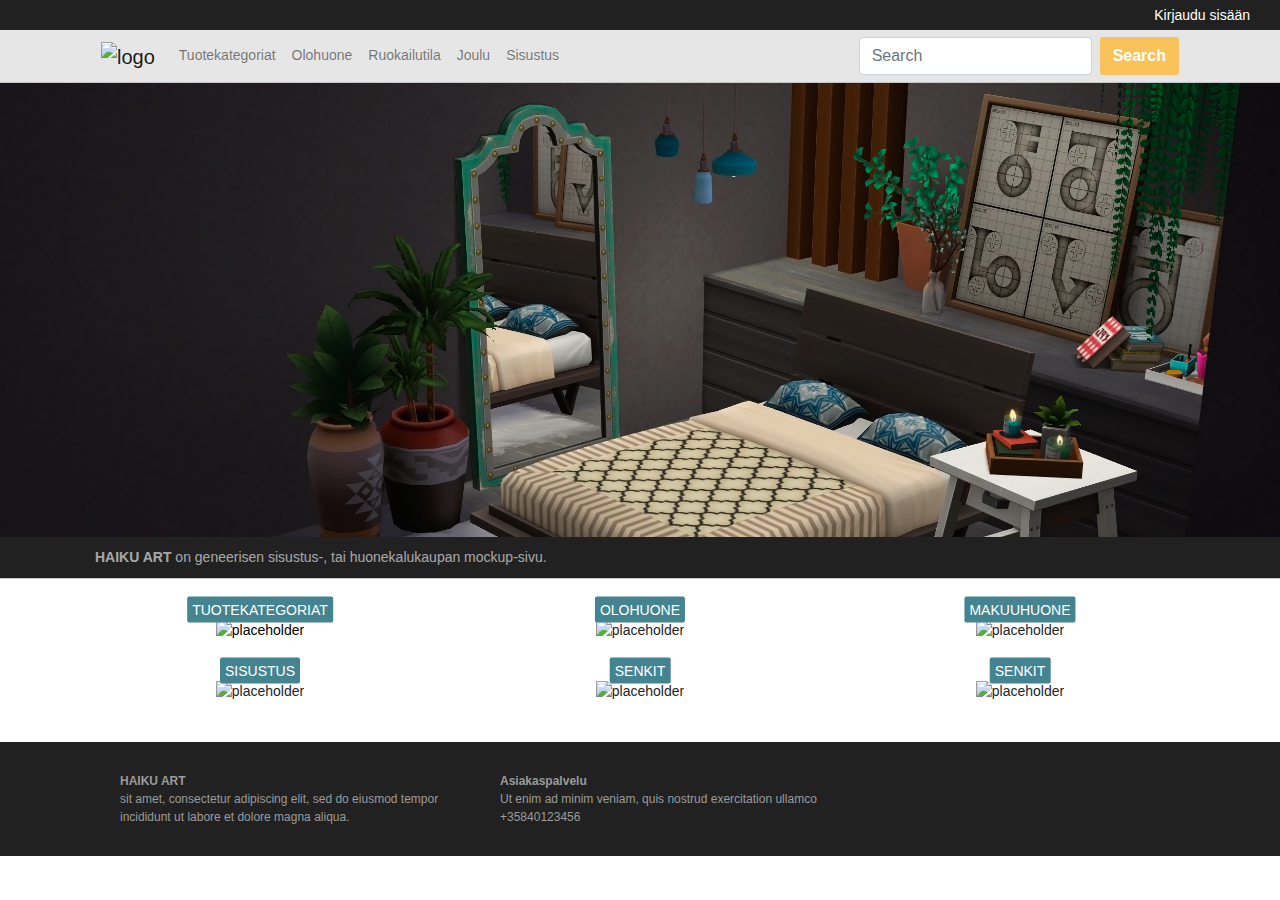
==== index.html @ 4012187a "Update index.html" ====
<!doctype html>
<html lang="en">
  <head>
    
    <meta charset="utf-8">
    <meta name="viewport" content="width=device-width, initial-scale=1, shrink-to-fit=no">

   
    <link rel="stylesheet" href="https://maxcdn.bootstrapcdn.com/bootstrap/4.0.0/css/bootstrap.min.css" integrity="sha384-Gn5384xqQ1aoWXA+058RXPxPg6fy4IWvTNh0E263XmFcJlSAwiGgFAW/dAiS6JXm" crossorigin="anonymous">
    <link rel="stylesheet" href="css/styles.css">
    <title>Haiku art</title>
  </head>
  <body>
    <header><a href="kirjautuminen.html">Kirjaudu sisään</a></header>
    
    <div class="jumbotron jumbotron-fluid">
        <div class="container">
    <nav class="navbar navbar-expand-lg navbar-light bg-custom">
        <a class="navbar-brand" href="index.html"><img src="Final_images/logoplaceholder.png" class="img-fluid" width="150" height="auto" alt="logo"></a>
        <button class="navbar-toggler" type="button" data-toggle="collapse" data-target="#navbarTogglerDemo02" aria-controls="navbarTogglerDemo02" aria-expanded="false" aria-label="Toggle navigation">
          <span class="navbar-toggler-icon"></span>
        </button>
      
        <div class="collapse navbar-collapse" id="navbarTogglerDemo02">
          <ul class="navbar-nav mr-auto mt-2 mt-lg-0">
            <li class="nav-item">
              <a class="nav-link" href="tuotekategoriat.html">Tuotekategoriat </a>
            </li>
            <li class="nav-item">
              <a class="nav-link" href="#">Olohuone</a>
            </li>
            <li class="nav-item">
              <a class="nav-link" href="#">Ruokailutila</a>
            </li>
            <li class="nav-item">
                <a class="nav-link" href="#">Joulu</a>
              </li>
              <li class="nav-item">
                <a class="nav-link" href="#">Sisustus</a>
              </li>
          </ul>
          <form class="form-inline my-2 my-lg-0">
            <input class="form-control mr-sm-2" type="search" placeholder="Search">
            <button class="btn btn-outline-success my-2 my-sm-0" type="submit">Search</button>
          </form>
        </div>
      </nav>
    </div>
</div>

<div class="jumbotron jumbotron-fluid">
  <div class="Jbox"><img src="images/makuuhuone_03.png" alt="makuuhuone" class="img-fluid">
  <div class="container">
    <div class="Jboxtext"><b>HAIKU ART</b> on geneerisen sisustus-, tai huonekalukaupan mockup-sivu. </div></div></div></div>

<div class="container">


    <div class="row">
        <div class="col-lg-4">
            <div class="tuotekuvat"><a href="tuotekategoriat.html"><img src="final_images/placeholder_pieni.jpg" class="img-fluid" alt="placeholder"></a></div>
            <div class="centered"><a href="tuotekategoriat.html"><span>TUOTEKATEGORIAT</span></a></div></div>
            
                <div class="col-lg-4">
                    <div class="tuotekuvat"><img src="final_images/placeholder_pieni.jpg" class="img-fluid" alt="placeholder"></div>
                    <div class="centered"><span>OLOHUONE</span></div></div>
               
                <div class="col-lg-4">
                    <div class="tuotekuvat"><img src="final_images/placeholder_pieni.jpg" class="img-fluid" alt="placeholder"></div>
                    <div class="centered"><span>MAKUUHUONE</span></div></div>            
    </div>
     
    <div class="row">
        <div class="col-lg-4">
            <div class="tuotekuvat"><img src="final_images/placeholder_pieni.jpg" class="img-fluid" alt="placeholder"></div>
            <div class="centered"><span>SISUSTUS</span></div></div>
            
                <div class="col-lg-4">
                    <div class="tuotekuvat"><img src="final_images/placeholder_pieni.jpg" class="img-fluid" alt="placeholder"></div>
                    <div class="centered"><span>SENKIT</span></div></div>
               
                <div class="col-lg-4">
                    <div class="tuotekuvat"><img src="final_images/placeholder_pieni.jpg" class="img-fluid" alt="placeholder"></div>
                    <div class="centered"><span>SENKIT</span></div></div>            
    </div>

</div>    

    <footer>
        <div class="container">

            <div class="row">
                <div class="col-lg-4">
                    <div class="footercontent"><b>HAIKU ART</b><br> sit amet, consectetur adipiscing elit, sed do eiusmod tempor incididunt ut 
                      labore et dolore magna aliqua.</div>
                </div>
                        
                <div class="col-lg-8">
                    <div class="footercontent"><b>Asiakaspalvelu</b><br>Ut enim ad minim veniam, quis nostrud exercitation ullamco<br> +35840123456 </div>
                </div>
            
                
                </div>
            </div>
    </footer>
    
     </body>
</html>
---- css/styles.css ----
header {
    background-color: #212121;
    color: white;
    font-size: 14px;
    height: 30px;
    border: 0px solid white !important;
    margin-bottom: 0px;
    text-align: right;
    padding: 5px 30px 0px 0px;
}
header a {
    color: white;
}
header a:hover {
    color: white;
  }
header a :active {
    color:white;
  }
body{
    font-size: 14px;
}
.jumbotron{
    background-color: #e6e6e6;
    background-image: url();
    height: max-content;
    background-repeat: no-repeat;
    background-size: cover;
    background-position: top center;
    padding-top: 0px !important;
    padding-bottom: 0px !important;
    border-bottom: 1px solid rgb(197, 197, 197); 
    margin-bottom: 0px;   
}
.Jbox{
    background-color: #212121;
    height: max-content;  
    padding-top: 0px; 
    padding-left: 0px;
    color: #448490;
}
.Jboxtext{
    background-color: #212121;
    color: white;
    opacity: 60%;
    border-radius: 0px;
    padding: 10px;
    width: max-content;
    text-align: left;
    font-size: 14px;
    
}

h1{
    font-size: 30px;
}
.navbar {
    padding-top: 5px !important;
    padding-bottom: 5px !important;
    margin: 0px;
    background-color:transparent;    
}
.section{
    border: 0.5px solid black !important; 
    height: max-content;
    width: auto;
    padding: 20px;
    margin: 0px 0px 00px 0px
}
a {
    color: black;
}
a:hover {
    color: black;
  }
a :active {
    color:black;
  }

.btn {
    color: #ffffff;
    background-color: #FAC25A;
    border-color: #FAC25A;
    font-weight: bold;
    border-radius: 2px;
    }
    .btn:hover,
    .btn:active,
    .btn:focus,
    .btn:active {
    background: #ffcf76;
    color: #ffffff; 
    border-color: #ffcf76;
  
}
.placeholder-img{
    text-align: center;
}
.mainimage {
    margin-top: 30px;
    padding: 0px;
    text-align: center;
    border: 0px solid black !important; 
}

.tuotetekstit{
    padding: 20px 0px 0px 0px;
    text-align: left;
    margin: 20px;

}
.tuotekuvat{
    
    padding: 0px;
    text-align: center;
    margin-top: 40px;
    
}
.centered {
    position: absolute;
    top: 50%;
    left: 50%;
    transform: translate(-50%, -50%);
  }

span {
    background-color: #448490;
    padding: 5px;
    color: white;
    border-radius: 2px;
}
.tuotekuvat:hover {
    transition-delay: 0ms;
    opacity: 0.5;
    
}
.esikatselukuva{
    text-align: left;
    margin: 0px;
    padding-top:20px;
    border: 0px solid gray;
}
.esikatselukuva img:hover {
    
    opacity: 0.5;
}
ul{
    list-style-type: square;
    list-style-position: inside;
    padding: 0px;
}
footer{ 
    border: 0px solid white !important;
    max-width: 100%;
    height: max-content;
    background-color: #212121;
    padding-left: 70px;
    margin-top: 40px;
}
.footercontent{
    color: #9b9b9b;
    font-size: 12px;
    padding-top: 30px;
    padding-bottom: 30px;
}
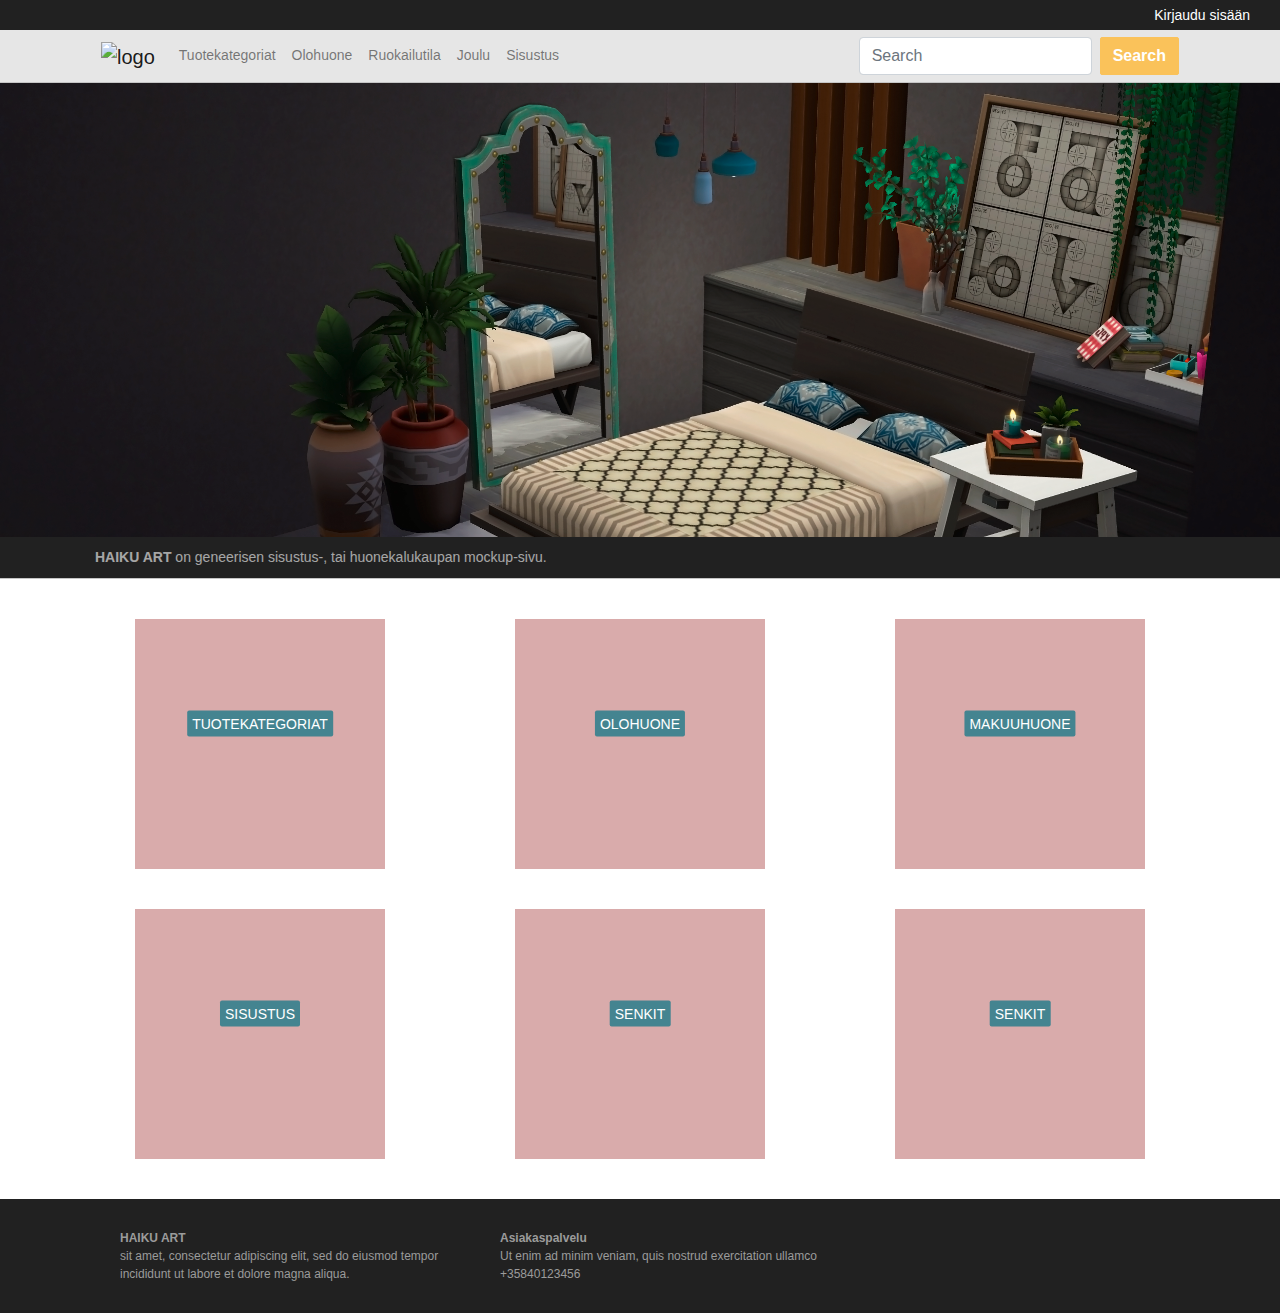
==== commit b157e78f: "Update index.html" ====
--- a/index.html
+++ b/index.html
@@ -58,29 +58,29 @@
 
     <div class="row">
         <div class="col-lg-4">
-            <div class="tuotekuvat"><a href="tuotekategoriat.html"><img src="final_images/placeholder_pieni.jpg" class="img-fluid" alt="placeholder"></a></div>
+            <div class="tuotekuvat"><a href="tuotekategoriat.html"><img src="images/placeholder_pieni.jpg" class="img-fluid" alt="placeholder"></a></div>
             <div class="centered"><a href="tuotekategoriat.html"><span>TUOTEKATEGORIAT</span></a></div></div>
             
                 <div class="col-lg-4">
-                    <div class="tuotekuvat"><img src="final_images/placeholder_pieni.jpg" class="img-fluid" alt="placeholder"></div>
+                    <div class="tuotekuvat"><img src="images/placeholder_pieni.jpg" class="img-fluid" alt="placeholder"></div>
                     <div class="centered"><span>OLOHUONE</span></div></div>
                
                 <div class="col-lg-4">
-                    <div class="tuotekuvat"><img src="final_images/placeholder_pieni.jpg" class="img-fluid" alt="placeholder"></div>
+                    <div class="tuotekuvat"><img src="images/placeholder_pieni.jpg" class="img-fluid" alt="placeholder"></div>
                     <div class="centered"><span>MAKUUHUONE</span></div></div>            
     </div>
      
     <div class="row">
         <div class="col-lg-4">
-            <div class="tuotekuvat"><img src="final_images/placeholder_pieni.jpg" class="img-fluid" alt="placeholder"></div>
+            <div class="tuotekuvat"><img src="images/placeholder_pieni.jpg" class="img-fluid" alt="placeholder"></div>
             <div class="centered"><span>SISUSTUS</span></div></div>
             
                 <div class="col-lg-4">
-                    <div class="tuotekuvat"><img src="final_images/placeholder_pieni.jpg" class="img-fluid" alt="placeholder"></div>
+                    <div class="tuotekuvat"><img src="images/placeholder_pieni.jpg" class="img-fluid" alt="placeholder"></div>
                     <div class="centered"><span>SENKIT</span></div></div>
                
                 <div class="col-lg-4">
-                    <div class="tuotekuvat"><img src="final_images/placeholder_pieni.jpg" class="img-fluid" alt="placeholder"></div>
+                    <div class="tuotekuvat"><img src="images/placeholder_pieni.jpg" class="img-fluid" alt="placeholder"></div>
                     <div class="centered"><span>SENKIT</span></div></div>            
     </div>
 
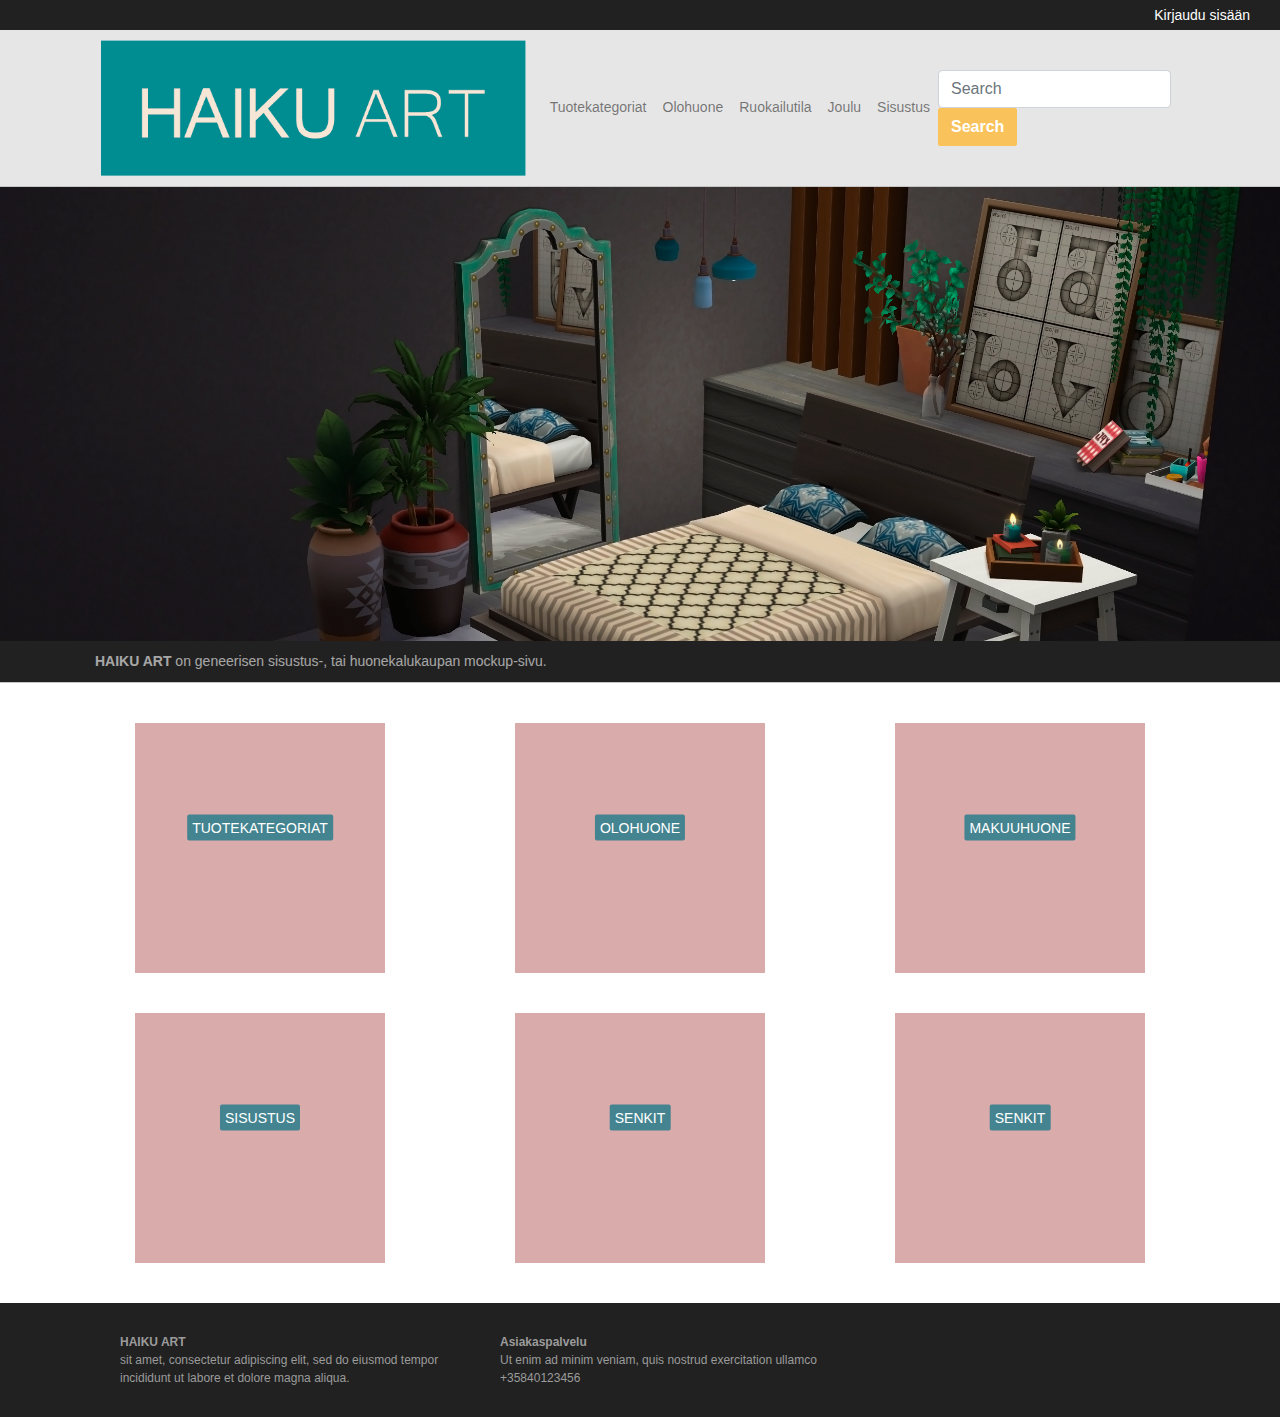
==== commit 0bca2429: "Update index.html" ====
--- a/index.html
+++ b/index.html
@@ -16,7 +16,7 @@
     <div class="jumbotron jumbotron-fluid">
         <div class="container">
     <nav class="navbar navbar-expand-lg navbar-light bg-custom">
-        <a class="navbar-brand" href="index.html"><img src="Final_images/logoplaceholder.png" class="img-fluid" width="150" height="auto" alt="logo"></a>
+        <a class="navbar-brand" href="index.html"><img src="images/haikuart_logo.png" class="img-fluid" alt="logo"></a>
         <button class="navbar-toggler" type="button" data-toggle="collapse" data-target="#navbarTogglerDemo02" aria-controls="navbarTogglerDemo02" aria-expanded="false" aria-label="Toggle navigation">
           <span class="navbar-toggler-icon"></span>
         </button>
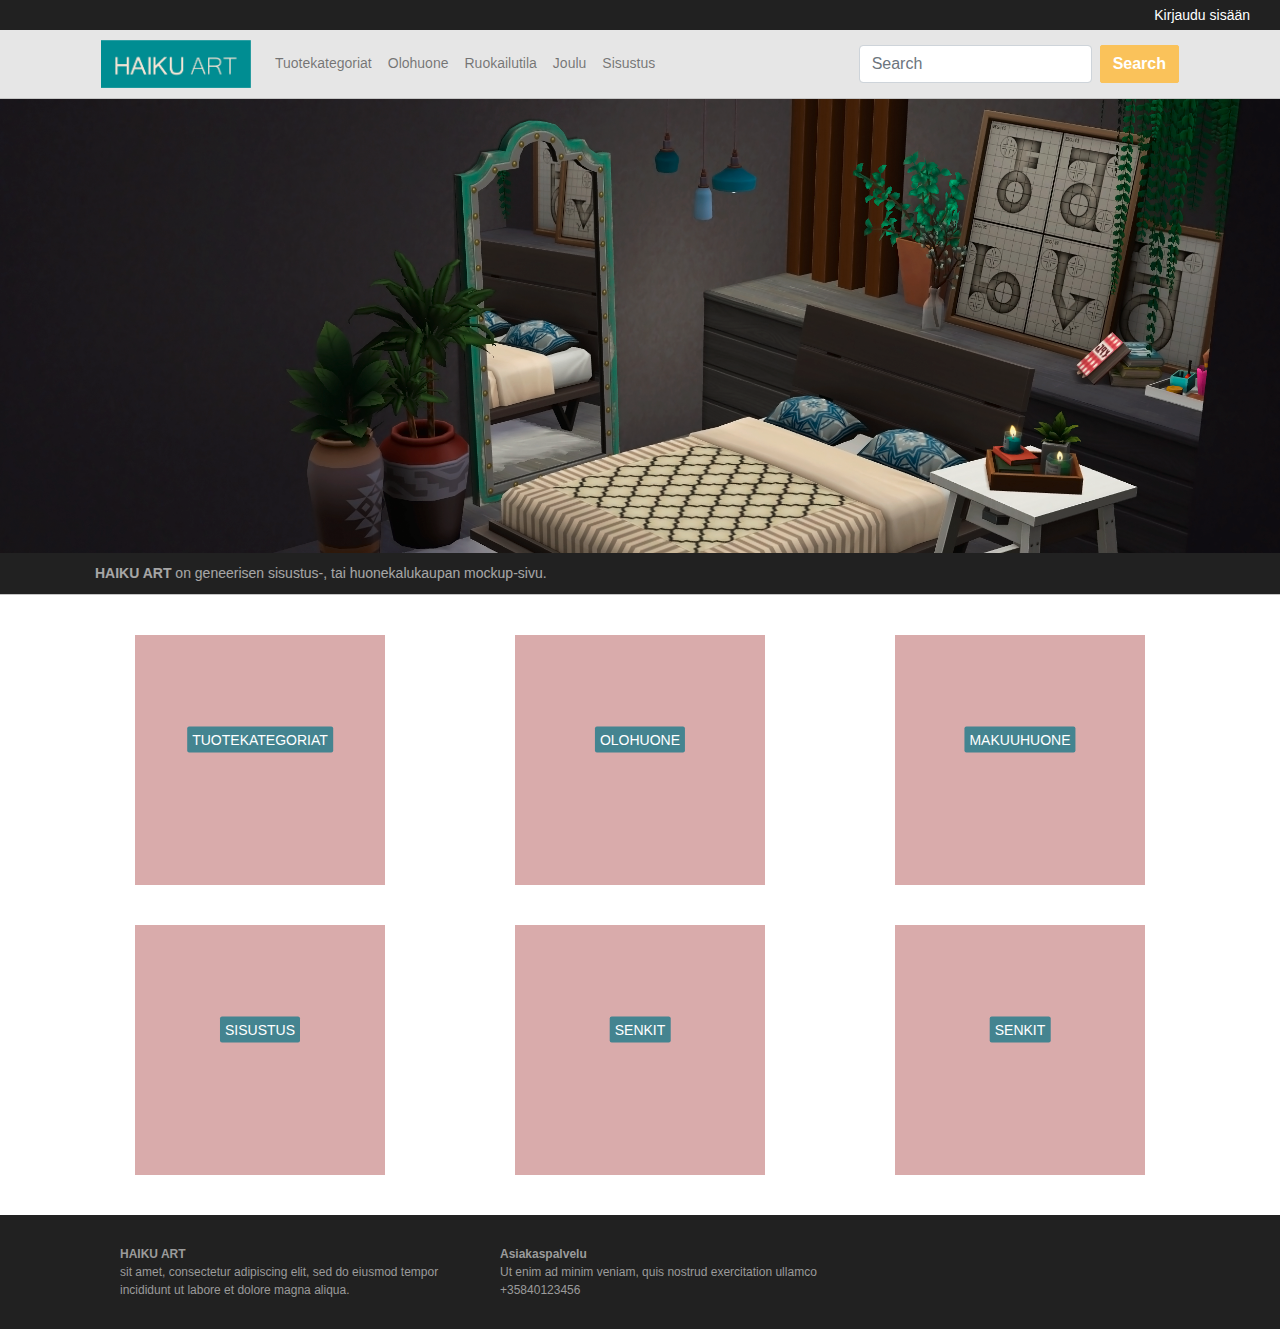
==== commit 96f4e046: "Update index.html" ====
--- a/index.html
+++ b/index.html
@@ -103,6 +103,9 @@
                 </div>
             </div>
     </footer>
-    
+  <script src="https://code.jquery.com/jquery-3.2.1.slim.min.js" integrity="sha384-KJ3o2DKtIkvYIK3UENzmM7KCkRr/rE9/Qpg6aAZGJwFDMVNA/GpGFF93hXpG5KkN" crossorigin="anonymous"></script>
+  <script src="https://cdnjs.cloudflare.com/ajax/libs/popper.js/1.12.9/umd/popper.min.js" integrity="sha384-ApNbgh9B+Y1QKtv3Rn7W3mgPxhU9K/ScQsAP7hUibX39j7fakFPskvXusvfa0b4Q" crossorigin="anonymous"></script>
+  <script src="https://maxcdn.bootstrapcdn.com/bootstrap/4.0.0/js/bootstrap.min.js" integrity="sha384-JZR6Spejh4U02d8jOt6vLEHfe/JQGiRRSQQxSfFWpi1MquVdAyjUar5+76PVCmYl" crossorigin="anonymous"></script>
+
      </body>
 </html>
--- a/css/styles.css
+++ b/css/styles.css
@@ -37,7 +37,7 @@
     height: max-content;  
     padding-top: 0px; 
     padding-left: 0px;
-    color: #448490;
+    color:  #9b9b9b;
 }
 .Jboxtext{
     background-color: #212121;
@@ -45,7 +45,7 @@
     opacity: 60%;
     border-radius: 0px;
     padding: 10px;
-    width: max-content;
+    width: auto;
     text-align: left;
     font-size: 14px;
     
@@ -59,6 +59,9 @@
     padding-bottom: 5px !important;
     margin: 0px;
     background-color:transparent;    
+}
+.navbar-brand img {
+    width: 150px;
 }
 .section{
     border: 0.5px solid black !important; 
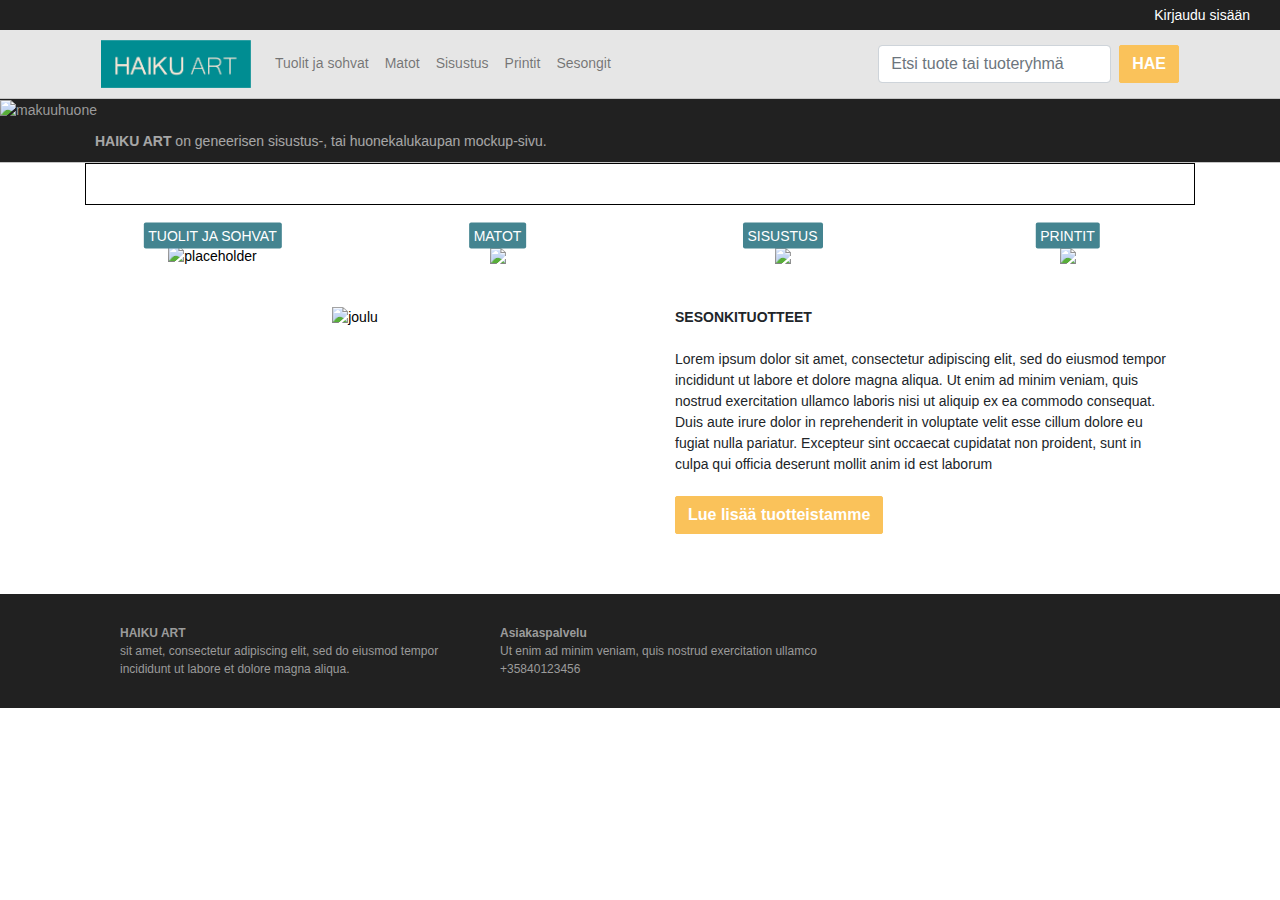
==== commit c8b455cb: "Update index.html" ====
--- a/index.html
+++ b/index.html
@@ -24,24 +24,24 @@
         <div class="collapse navbar-collapse" id="navbarTogglerDemo02">
           <ul class="navbar-nav mr-auto mt-2 mt-lg-0">
             <li class="nav-item">
-              <a class="nav-link" href="tuotekategoriat.html">Tuotekategoriat </a>
+              <a class="nav-link" href="tuolit.html">Tuolit ja sohvat</a>
             </li>
             <li class="nav-item">
-              <a class="nav-link" href="#">Olohuone</a>
+              <a class="nav-link" href="matot.html">Matot</a>
             </li>
             <li class="nav-item">
-              <a class="nav-link" href="#">Ruokailutila</a>
+              <a class="nav-link" href="sisustus.html">Sisustus</a>
             </li>
             <li class="nav-item">
-                <a class="nav-link" href="#">Joulu</a>
+                <a class="nav-link" href="printit.html">Printit</a>
               </li>
               <li class="nav-item">
-                <a class="nav-link" href="#">Sisustus</a>
+                <a class="nav-link" href="sesongit.html">Sesongit</a>
               </li>
           </ul>
           <form class="form-inline my-2 my-lg-0">
-            <input class="form-control mr-sm-2" type="search" placeholder="Search">
-            <button class="btn btn-outline-success my-2 my-sm-0" type="submit">Search</button>
+            <input class="form-control mr-sm-2" type="search" placeholder="Etsi tuote tai tuoteryhmä">
+            <button class="btn btn-outline-success my-2 my-sm-0" type="submit">HAE</button>
           </form>
         </div>
       </nav>
@@ -49,42 +49,51 @@
 </div>
 
 <div class="jumbotron jumbotron-fluid">
-  <div class="Jbox"><img src="images/makuuhuone_03.png" alt="makuuhuone" class="img-fluid">
+  <div class="Jbox"><img src="images/makuuhuone_jumbotron.png" alt="makuuhuone" class="img-fluid">
   <div class="container">
-    <div class="Jboxtext"><b>HAIKU ART</b> on geneerisen sisustus-, tai huonekalukaupan mockup-sivu. </div></div></div></div>
+    <div class="Jboxtext"><b>HAIKU ART</b> on geneerisen sisustus-, tai huonekalukaupan mockup-sivu.</div></div></div></div>
 
 <div class="container">
-
+  
+  <div class="row">
+    <div class="col-lg-12">
+      <div class="section"></div>
+    </div></div>
 
     <div class="row">
-        <div class="col-lg-4">
-            <div class="tuotekuvat"><a href="tuotekategoriat.html"><img src="images/placeholder_pieni.jpg" class="img-fluid" alt="placeholder"></a></div>
-            <div class="centered"><a href="tuotekategoriat.html"><span>TUOTEKATEGORIAT</span></a></div></div>
+        
+      <div class="col-lg-3">
+        <div class="tuotekuvat"><a href="tuolit.html"><img src="images/kategoriat_sohvat.png" class="img-fluid" alt="placeholder"></a></div>
+        <div class="centered"><a href="tuolit.html"><span>TUOLIT JA SOHVAT</span></a></div></div>      
+
             
-                <div class="col-lg-4">
-                    <div class="tuotekuvat"><img src="images/placeholder_pieni.jpg" class="img-fluid" alt="placeholder"></div>
-                    <div class="centered"><span>OLOHUONE</span></div></div>
-               
-                <div class="col-lg-4">
-                    <div class="tuotekuvat"><img src="images/placeholder_pieni.jpg" class="img-fluid" alt="placeholder"></div>
-                    <div class="centered"><span>MAKUUHUONE</span></div></div>            
+          <div class="col-lg-3">
+              <div class="tuotekuvat"><img src="images/kategoriat_matot.png" class="img-fluid"></div>
+              <div class="centered"><a href="matot.html"><span>MATOT</span></a></div></div>
+
+              <div class="col-lg-3">
+                <div class="tuotekuvat"><img src="images/kategoriat_tuolit.png" class="img-fluid"></div>
+                <div class="centered"><a href="sisustus.html"><span>SISUSTUS</span></a></div></div>  
+
+          <div class="col-lg-3">
+              <div class="tuotekuvat"><img src="images/kategoriat_sisustus.png" class="img-fluid"></div>
+              <div class="centered"><a href="printit.html"><span>PRINTIT</span></a></div></div>
+                 
     </div>
      
     <div class="row">
-        <div class="col-lg-4">
-            <div class="tuotekuvat"><img src="images/placeholder_pieni.jpg" class="img-fluid" alt="placeholder"></div>
-            <div class="centered"><span>SISUSTUS</span></div></div>
-            
-                <div class="col-lg-4">
-                    <div class="tuotekuvat"><img src="images/placeholder_pieni.jpg" class="img-fluid" alt="placeholder"></div>
-                    <div class="centered"><span>SENKIT</span></div></div>
-               
-                <div class="col-lg-4">
-                    <div class="tuotekuvat"><img src="images/placeholder_pieni.jpg" class="img-fluid" alt="placeholder"></div>
-                    <div class="centered"><span>SENKIT</span></div></div>            
-    </div>
-
-</div>    
+      <div class="col-lg-6">
+          <div class="tuotekuvat"><a href="sesongit.html"><img src="images/joulu_01.png" alt="joulu" class="img-fluid"></a></div>
+          </div>
+          
+              
+              <div class="col-lg-6">
+                  <div class="tuotetekstit"><b>SESONKITUOTTEET</b><br><BR>Lorem ipsum dolor sit amet, consectetur adipiscing elit, sed do eiusmod tempor incididunt ut 
+                      labore et dolore magna aliqua. Ut enim ad minim veniam, quis nostrud exercitation ullamco laboris nisi ut aliquip ex ea commodo 
+                      consequat. Duis aute irure dolor in reprehenderit in voluptate velit esse cillum dolore eu fugiat nulla pariatur. Excepteur sint 
+                      occaecat cupidatat non proident, sunt in culpa qui officia deserunt mollit anim id est laborum <BR><BR>
+                        <a class="btn" href="kirjautuminen.html" role="button">Lue lisää tuotteistamme</a></div></div>            
+  </div></div></div>   
 
     <footer>
         <div class="container">
@@ -107,5 +116,6 @@
   <script src="https://cdnjs.cloudflare.com/ajax/libs/popper.js/1.12.9/umd/popper.min.js" integrity="sha384-ApNbgh9B+Y1QKtv3Rn7W3mgPxhU9K/ScQsAP7hUibX39j7fakFPskvXusvfa0b4Q" crossorigin="anonymous"></script>
   <script src="https://maxcdn.bootstrapcdn.com/bootstrap/4.0.0/js/bootstrap.min.js" integrity="sha384-JZR6Spejh4U02d8jOt6vLEHfe/JQGiRRSQQxSfFWpi1MquVdAyjUar5+76PVCmYl" crossorigin="anonymous"></script>
 
+    
      </body>
 </html>
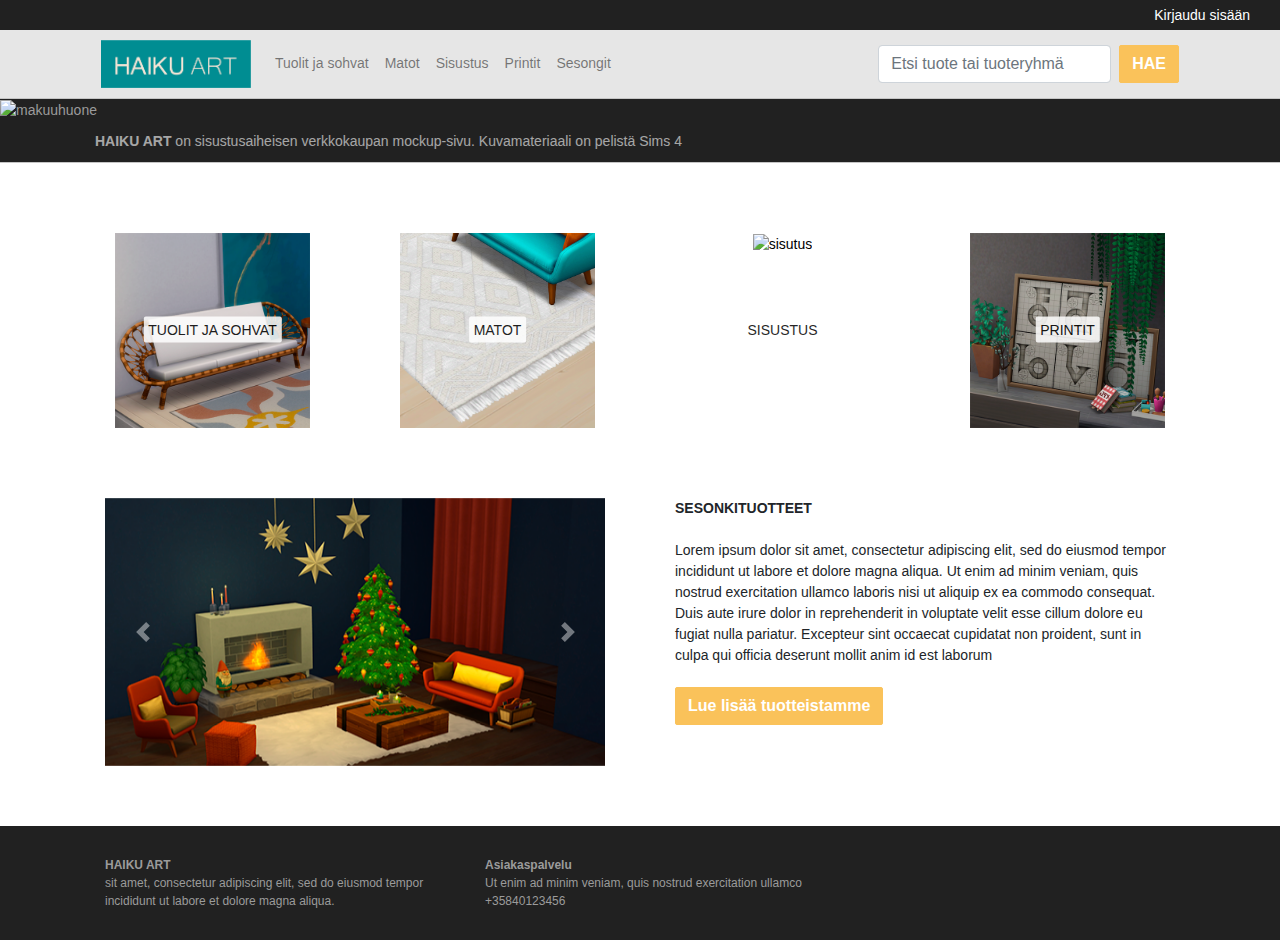
==== commit db729cc8: "Update index.html" ====
--- a/index.html
+++ b/index.html
@@ -49,9 +49,9 @@
 </div>
 
 <div class="jumbotron jumbotron-fluid">
-  <div class="Jbox"><img src="images/makuuhuone_jumbotron.png" alt="makuuhuone" class="img-fluid">
+  <div class="Jbox"><img src="images/makuuhuone_jumbotron_04.png" alt="makuuhuone" class="img-fluid">
   <div class="container">
-    <div class="Jboxtext"><b>HAIKU ART</b> on geneerisen sisustus-, tai huonekalukaupan mockup-sivu.</div></div></div></div>
+    <div class="Jboxtext"><b>HAIKU ART</b> on sisustusaiheisen verkkokaupan mockup-sivu. Kuvamateriaali on pelistä Sims 4</div></div></div></div>
 
 <div class="container">
   
@@ -63,37 +63,58 @@
     <div class="row">
         
       <div class="col-lg-3">
-        <div class="tuotekuvat"><a href="tuolit.html"><img src="images/kategoriat_sohvat.png" class="img-fluid" alt="placeholder"></a></div>
+        <div class="tuotekuvat"><a href="tuolit.html"><img src="images/kategoriat_sohvat.png" class="img-fluid" alt="sohvat"></a></div>
         <div class="centered"><a href="tuolit.html"><span>TUOLIT JA SOHVAT</span></a></div></div>      
 
             
           <div class="col-lg-3">
-              <div class="tuotekuvat"><img src="images/kategoriat_matot.png" class="img-fluid"></div>
+              <div class="tuotekuvat"><a href="matot.html"><img src="images/kategoriat_matot.png" class="img-fluid" alt="matot"></a></div>
               <div class="centered"><a href="matot.html"><span>MATOT</span></a></div></div>
 
               <div class="col-lg-3">
-                <div class="tuotekuvat"><img src="images/kategoriat_tuolit.png" class="img-fluid"></div>
+                <div class="tuotekuvat"><a href="sisustus.html"><img src="images/kategoriat_sisustus_01.png" class="img-fluid" alt="sisutus"></a></div>
                 <div class="centered"><a href="sisustus.html"><span>SISUSTUS</span></a></div></div>  
 
           <div class="col-lg-3">
-              <div class="tuotekuvat"><img src="images/kategoriat_sisustus.png" class="img-fluid"></div>
+              <div class="tuotekuvat"><a href="printit.html"><img src="images/kategoriat_sisustus.png" class="img-fluid" alt="printit"></a></div>
               <div class="centered"><a href="printit.html"><span>PRINTIT</span></a></div></div>
                  
     </div>
      
     <div class="row">
       <div class="col-lg-6">
-          <div class="tuotekuvat"><a href="sesongit.html"><img src="images/joulu_01.png" alt="joulu" class="img-fluid"></a></div>
+        <div class="tuotetekstit">
+            <div id="carouselExampleControls" class="carousel slide" data-ride="carousel">
+              <div class="carousel-inner">
+                <div class="carousel-item active">
+                  <img class="d-block w-100" src="images/joulu_01.png" alt="Ensimmainen kuva">
+                </div>
+                <div class="carousel-item">
+                  <img class="d-block w-100" src="images/joulu_02.png" alt="Toinen kuva">
+                </div>
+                <div class="carousel-item">
+                  <img class="d-block w-100" src="images/joulu_03.png" alt="Kolman kuva">
+                </div>
+              </div>
+              <a class="carousel-control-prev" href="#carouselExampleControls" role="button" data-slide="prev">
+                <span class="carousel-control-prev-icon" aria-hidden="true"></span>
+                <span class="sr-only">Edellinen</span>
+              </a>
+              <a class="carousel-control-next" href="#carouselExampleControls" role="button" data-slide="next">
+                <span class="carousel-control-next-icon" aria-hidden="true"></span>
+                <span class="sr-only">Seuraava</span>
+              </a>
+            </div>
           </div>
-          
-              
+          </div>
+
               <div class="col-lg-6">
                   <div class="tuotetekstit"><b>SESONKITUOTTEET</b><br><BR>Lorem ipsum dolor sit amet, consectetur adipiscing elit, sed do eiusmod tempor incididunt ut 
                       labore et dolore magna aliqua. Ut enim ad minim veniam, quis nostrud exercitation ullamco laboris nisi ut aliquip ex ea commodo 
                       consequat. Duis aute irure dolor in reprehenderit in voluptate velit esse cillum dolore eu fugiat nulla pariatur. Excepteur sint 
                       occaecat cupidatat non proident, sunt in culpa qui officia deserunt mollit anim id est laborum <BR><BR>
                         <a class="btn" href="kirjautuminen.html" role="button">Lue lisää tuotteistamme</a></div></div>            
-  </div></div></div>   
+  </div></div>   
 
     <footer>
         <div class="container">
--- a/css/styles.css
+++ b/css/styles.css
@@ -64,7 +64,7 @@
     width: 150px;
 }
 .section{
-    border: 0.5px solid black !important; 
+    border: 0px solid black !important; 
     height: max-content;
     width: auto;
     padding: 20px;
@@ -114,9 +114,9 @@
 }
 .tuotekuvat{
     
-    padding: 0px;
+    padding: 15px;
     text-align: center;
-    margin-top: 40px;
+    margin: 15px;
     
 }
 .centered {
@@ -127,14 +127,15 @@
   }
 
 span {
-    background-color: #448490;
-    padding: 5px;
-    color: white;
+    background-color: white;
+    padding: 5px 5px 5px 5px;
+    color: black;
+    opacity: 85%;
     border-radius: 2px;
 }
 .tuotekuvat:hover {
     transition-delay: 0ms;
-    opacity: 0.5;
+    opacity: 0.8;
     
 }
 .esikatselukuva{
@@ -157,7 +158,7 @@
     max-width: 100%;
     height: max-content;
     background-color: #212121;
-    padding-left: 70px;
+    padding-left: 40px;
     margin-top: 40px;
 }
 .footercontent{
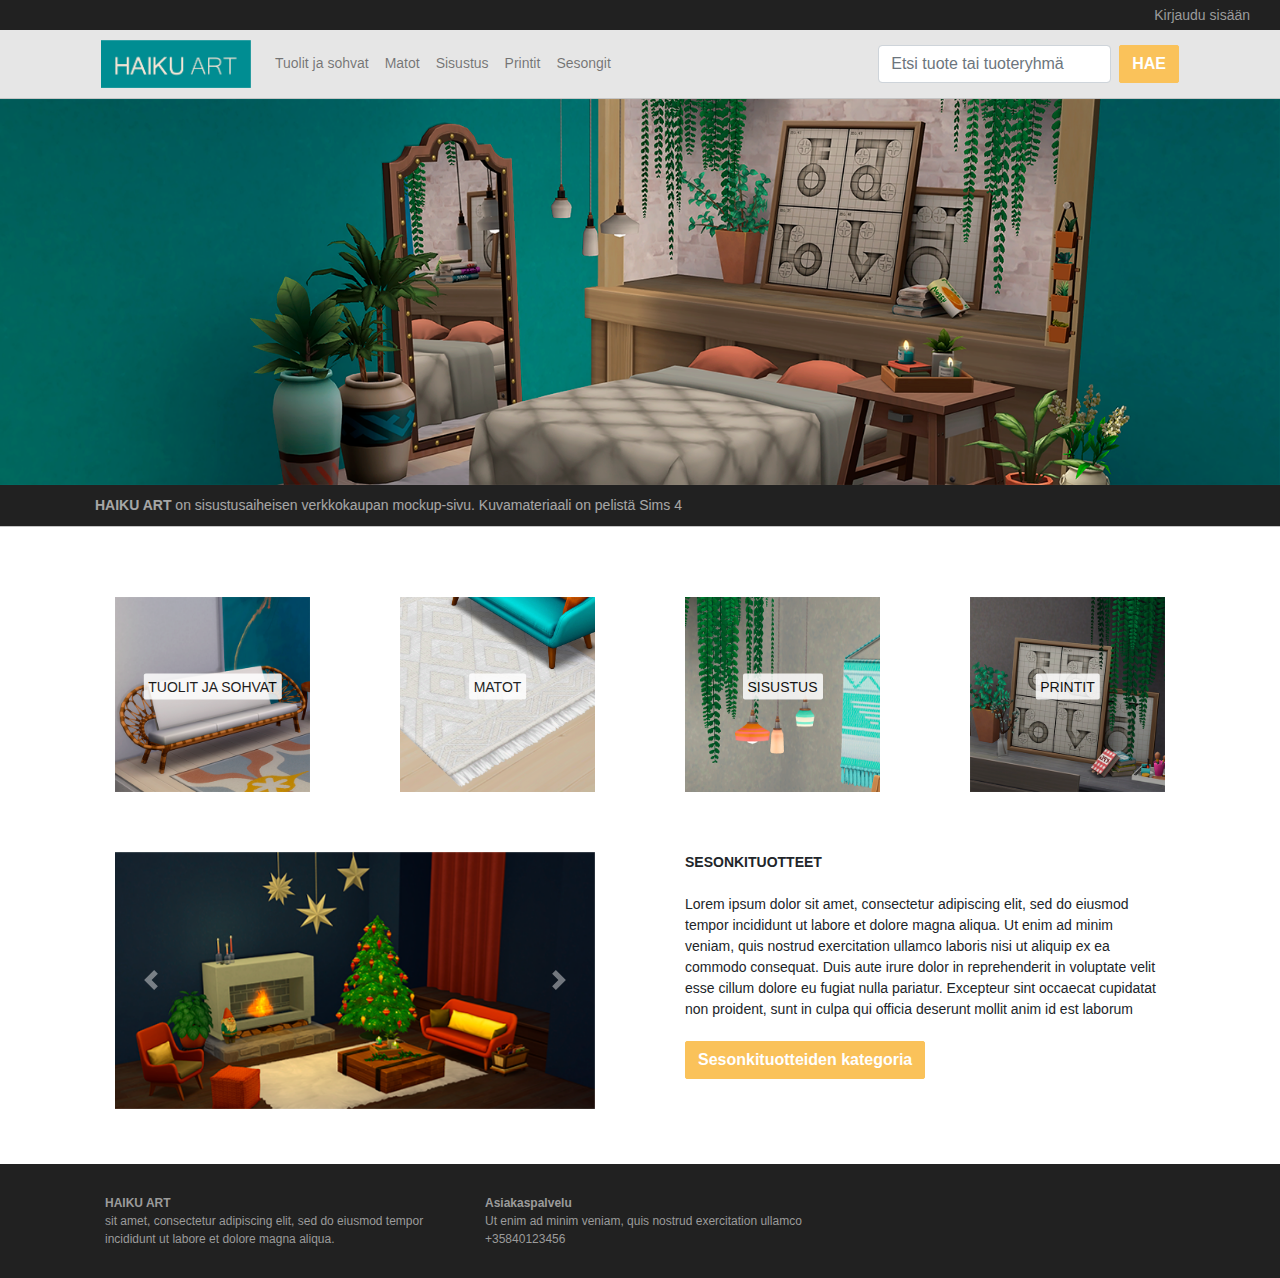
==== commit 1465ba7f: "Add files via upload" ====
--- a/index.html
+++ b/index.html
@@ -113,7 +113,7 @@
                       labore et dolore magna aliqua. Ut enim ad minim veniam, quis nostrud exercitation ullamco laboris nisi ut aliquip ex ea commodo 
                       consequat. Duis aute irure dolor in reprehenderit in voluptate velit esse cillum dolore eu fugiat nulla pariatur. Excepteur sint 
                       occaecat cupidatat non proident, sunt in culpa qui officia deserunt mollit anim id est laborum <BR><BR>
-                        <a class="btn" href="kirjautuminen.html" role="button">Lue lisää tuotteistamme</a></div></div>            
+                        <a class="btn" href="sesongit.html" role="button">Sesonkituotteiden kategoria</a></div></div>            
   </div></div>   
 
     <footer>
@@ -139,4 +139,4 @@
 
     
      </body>
-</html>
+</html>--- a/css/styles.css
+++ b/css/styles.css
@@ -9,7 +9,7 @@
     padding: 5px 30px 0px 0px;
 }
 header a {
-    color: white;
+    color: #9b9b9b;
 }
 header a:hover {
     color: white;
@@ -63,12 +63,25 @@
 .navbar-brand img {
     width: 150px;
 }
+.kirjaudu{
+    text-align: center;
+    background-color:  #e6e6e6;
+    padding: 10px;
+    margin:30px;
+}
+.kirjaudu2{
+    text-align: center;
+    background-color: white;
+    padding: 10px;
+    margin:30px;
+}
 .section{
     border: 0px solid black !important; 
     height: max-content;
     width: auto;
     padding: 20px;
-    margin: 0px 0px 00px 0px
+    margin: 0px 0px 00px 0px;
+    text-align: left;
 }
 a {
     color: black;
@@ -107,16 +120,16 @@
 }
 
 .tuotetekstit{
-    padding: 20px 0px 0px 0px;
-    text-align: left;
-    margin: 20px;
+    padding: 15px;
+    text-align: left;
+    margin: 30px 15px 0px 15px;
 
 }
 .tuotekuvat{
     
     padding: 15px;
     text-align: center;
-    margin: 15px;
+    margin: 15px 15px 0px 15px;
     
 }
 .centered {
@@ -124,6 +137,7 @@
     top: 50%;
     left: 50%;
     transform: translate(-50%, -50%);
+    
   }
 
 span {
@@ -133,9 +147,26 @@
     opacity: 85%;
     border-radius: 2px;
 }
+.tuotekortti{
+    padding-left: 30px;
+    
+}
+#tuotekortit{
+    background-color: #212121;
+    font-size: 11px;
+    color: white;
+    border-radius: 0;
+    margin-left:0px;
+}
+
+p{
+    font-size: 10px;
+    color: #d16208;
+}
+
 .tuotekuvat:hover {
-    transition-delay: 0ms;
-    opacity: 0.8;
+    transition-delay: 00ms;
+    opacity: 0.7;
     
 }
 .esikatselukuva{
